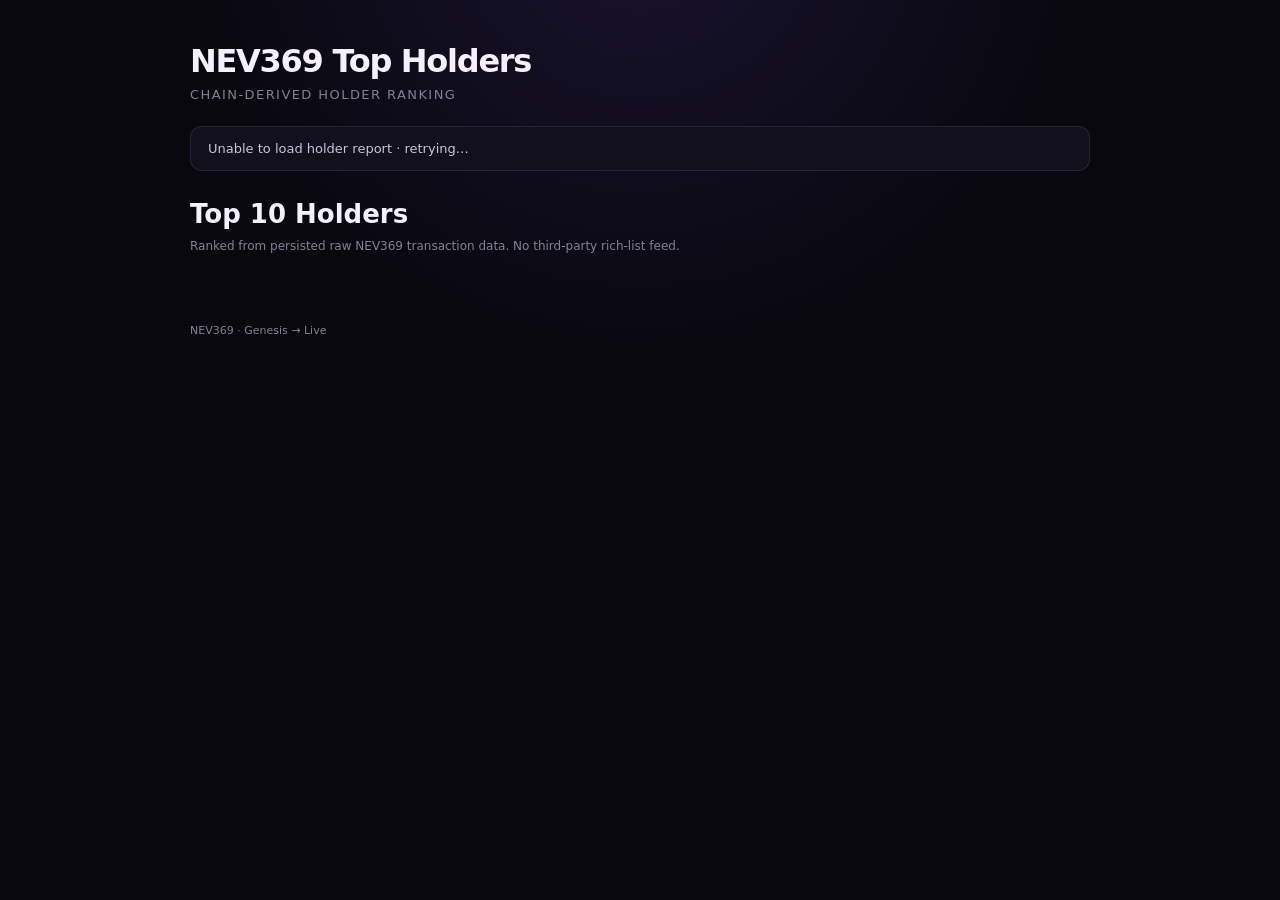
==== holders/index.html @ a1df6867 "Add standalone live Top Holders website" ====
<!DOCTYPE html>
<html lang="en">
<head>
<meta charset="UTF-8">
<meta name="viewport" content="width=device-width, initial-scale=1.0">
<title>NEV369 Top Holders</title>
<style>
:root{--bg:#09080f;--panel:#12101d;--panel2:#171423;--border:rgba(154,122,255,.16);--purple:#9b7cff;--text:#f4f1fb;--muted:#858094;--soft:#c9c4d7}
*{box-sizing:border-box}html{background:var(--bg)}body{margin:0;min-height:100vh;background:radial-gradient(circle at 50% -10%,rgba(112,78,210,.16),transparent 38%),var(--bg);color:var(--text);font-family:Inter,ui-sans-serif,system-ui,-apple-system,"Segoe UI",sans-serif}.wrap{width:min(900px,calc(100% - 28px));margin:0 auto;padding:42px 0 70px}.brand{font-size:32px;font-weight:750;letter-spacing:-.04em}.sub{margin-top:7px;color:var(--muted);font-size:13px;letter-spacing:.11em;text-transform:uppercase}.status{margin-top:24px;padding:14px 17px;border:1px solid var(--border);border-radius:12px;background:var(--panel);color:var(--soft);font-size:13px}.heading{display:flex;justify-content:space-between;align-items:end;gap:16px;margin:28px 0 8px}.heading h1{margin:0;font-size:26px}.updated{color:var(--muted);font-size:12px}.intro,.note{color:var(--muted);font-size:12px;line-height:1.6}.summary{display:grid;grid-template-columns:repeat(2,1fr);gap:10px;margin:20px 0}.card,.row{border:1px solid var(--border);border-radius:14px;background:rgba(18,16,29,.82)}.card{padding:16px}.label{color:var(--muted);font-size:10px;font-weight:750;letter-spacing:.11em;text-transform:uppercase}.value{margin-top:7px;font-size:22px;font-weight:720}.list{display:grid;gap:9px}.row{display:grid;grid-template-columns:52px 1fr auto;gap:14px;align-items:center;padding:16px}.rank{color:var(--purple);font-size:18px;font-weight:800}.address a{color:var(--text);text-decoration:none;font-family:ui-monospace,SFMono-Regular,Menlo,monospace;font-size:13px;overflow-wrap:anywhere}.address a:hover{text-decoration:underline}.meta{margin-top:4px;color:var(--muted);font-size:11px}.balance{text-align:right}.amount{font-weight:750;font-size:16px}.share{margin-top:3px;color:var(--muted);font-size:11px}.footer{margin-top:28px;color:var(--muted);font-size:11px}@media(max-width:600px){.summary{grid-template-columns:1fr}.row{grid-template-columns:38px 1fr}.balance{grid-column:2;text-align:left}.heading{align-items:start;flex-direction:column}}
</style>
</head>
<body>
<main class="wrap">
<div class="brand">NEV369 Top Holders</div>
<div class="sub">Chain-derived holder ranking</div>
<div id="status" class="status">Loading live holder report…</div>
<div class="heading"><h1>Top 10 Holders</h1><div id="updated" class="updated"></div></div>
<div class="intro">Ranked from persisted raw NEV369 transaction data. No third-party rich-list feed.</div>
<div id="summary" class="summary"></div>
<div id="list" class="list"></div>
<div id="note" class="note"></div>
<div class="footer">NEV369 · Genesis → Live</div>
</main>
<script>
"use strict";
const REPORT="https://raw.githubusercontent.com/mattcodeai91/nevwhisper/holder-scan-data/top-holders.json";
const status=document.getElementById("status"),updated=document.getElementById("updated"),summary=document.getElementById("summary"),list=document.getElementById("list"),note=document.getElementById("note");
function esc(v){return String(v??"").replaceAll("&","&amp;").replaceAll("<","&lt;").replaceAll(">","&gt;").replaceAll('"',"&quot;").replaceAll("'","&#039;")}
function short(v){v=String(v||"");return v.length>30?v.slice(0,16)+"..."+v.slice(-12):v}
function pct(b,s){const n=Number(b),d=Number(s);return Number.isFinite(n)&&Number.isFinite(d)&&d>0?((n/d)*100).toFixed(2)+"% of max supply":"—"}
function load(){fetch(REPORT+"?t="+Date.now(),{cache:"no-store"}).then(r=>{if(!r.ok)throw Error("HTTP "+r.status);return r.json()}).then(r=>{const d=r.diagnostics||{};updated.textContent="Updated "+new Date(r.generatedAt).toLocaleString();summary.innerHTML='<div class="card"><div class="label">Chain scanned</div><div class="value">#'+Number(r.chainHeight).toLocaleString()+'</div></div><div class="card"><div class="label">Circulating Supply</div><div class="value">'+esc(d.totalPositiveBalanceNEV||"—")+' NEV</div></div>';list.innerHTML=(r.top10||[]).map(h=>'<article class="row"><div class="rank">#'+esc(h.rank)+'</div><div class="address"><a target="_blank" rel="noopener noreferrer" href="https://q-lock-ecosystem.com/explorer/#/address/'+encodeURIComponent(h.address)+'">'+esc(short(h.address))+' ↗</a><div class="meta">Ranked by current balance</div></div><div class="balance"><div class="amount">'+esc(h.balanceNEV)+' NEV</div><div class="share">'+esc(pct(h.balanceNEV,d.maxSupplyNEV))+'</div></div></article>').join("");note.textContent="Complete scan: "+Number(r.scannedRange.start).toLocaleString()+" → "+Number(r.scannedRange.end).toLocaleString()+" across "+Number(r.chunksMerged).toLocaleString()+" persisted chunks. "+Number(d.transactions).toLocaleString()+" transactions accounted for.";status.textContent="LIVE · Holder report loaded"}).catch(e=>{console.error(e);status.textContent="Unable to load holder report · retrying…"} )}
load();setInterval(load,30000);
</script>
</body>
</html>
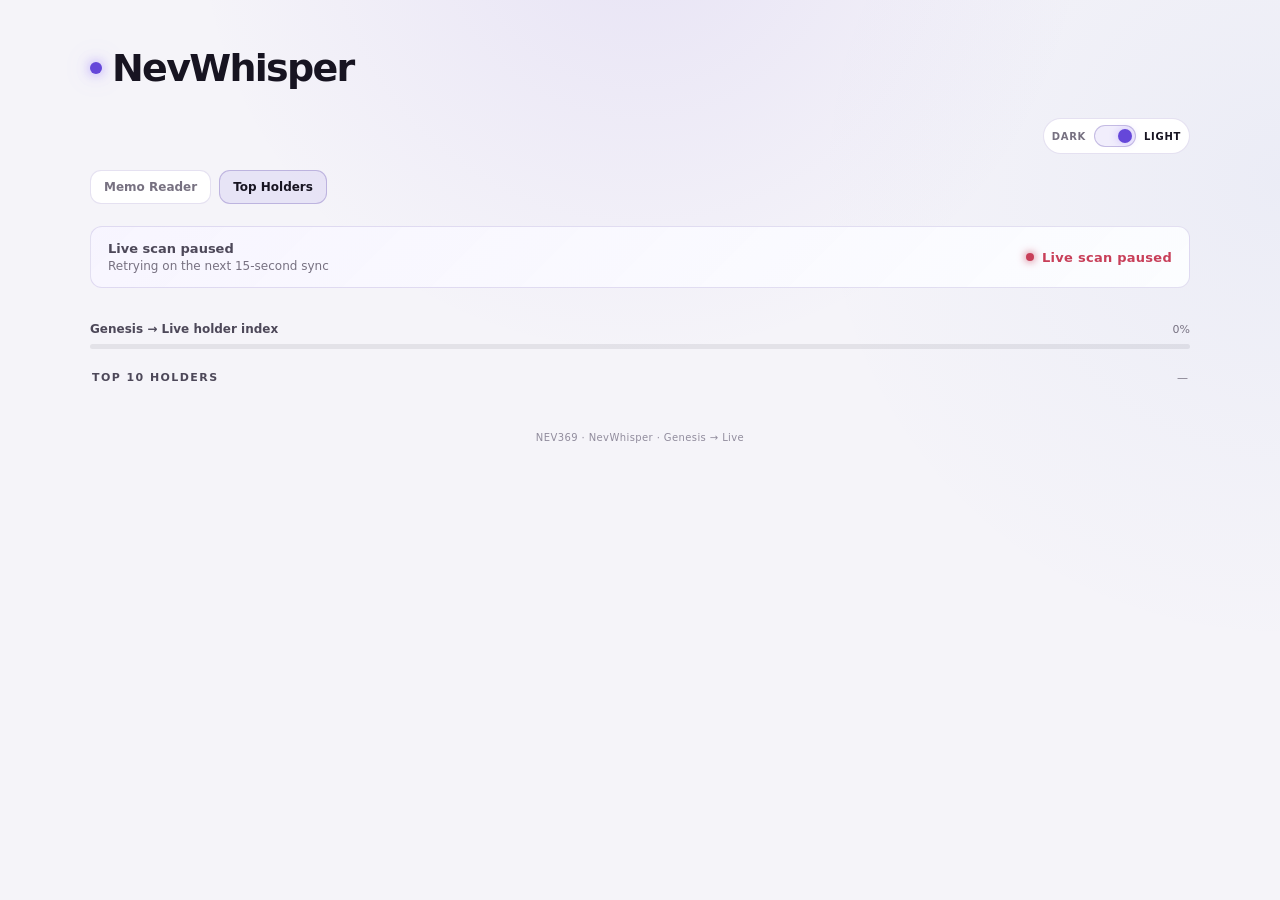
==== commit 7d9fc515: "Redirect legacy holder route to unified app" ====
--- a/holders/index.html
+++ b/holders/index.html
@@ -1,35 +1,15 @@
 <!DOCTYPE html>
 <html lang="en">
 <head>
-<meta charset="UTF-8">
-<meta name="viewport" content="width=device-width, initial-scale=1.0">
-<title>NEV369 Top Holders</title>
-<style>
-:root{--bg:#09080f;--panel:#12101d;--panel2:#171423;--border:rgba(154,122,255,.16);--purple:#9b7cff;--text:#f4f1fb;--muted:#858094;--soft:#c9c4d7}
-*{box-sizing:border-box}html{background:var(--bg)}body{margin:0;min-height:100vh;background:radial-gradient(circle at 50% -10%,rgba(112,78,210,.16),transparent 38%),var(--bg);color:var(--text);font-family:Inter,ui-sans-serif,system-ui,-apple-system,"Segoe UI",sans-serif}.wrap{width:min(900px,calc(100% - 28px));margin:0 auto;padding:42px 0 70px}.brand{font-size:32px;font-weight:750;letter-spacing:-.04em}.sub{margin-top:7px;color:var(--muted);font-size:13px;letter-spacing:.11em;text-transform:uppercase}.status{margin-top:24px;padding:14px 17px;border:1px solid var(--border);border-radius:12px;background:var(--panel);color:var(--soft);font-size:13px}.heading{display:flex;justify-content:space-between;align-items:end;gap:16px;margin:28px 0 8px}.heading h1{margin:0;font-size:26px}.updated{color:var(--muted);font-size:12px}.intro,.note{color:var(--muted);font-size:12px;line-height:1.6}.summary{display:grid;grid-template-columns:repeat(2,1fr);gap:10px;margin:20px 0}.card,.row{border:1px solid var(--border);border-radius:14px;background:rgba(18,16,29,.82)}.card{padding:16px}.label{color:var(--muted);font-size:10px;font-weight:750;letter-spacing:.11em;text-transform:uppercase}.value{margin-top:7px;font-size:22px;font-weight:720}.list{display:grid;gap:9px}.row{display:grid;grid-template-columns:52px 1fr auto;gap:14px;align-items:center;padding:16px}.rank{color:var(--purple);font-size:18px;font-weight:800}.address a{color:var(--text);text-decoration:none;font-family:ui-monospace,SFMono-Regular,Menlo,monospace;font-size:13px;overflow-wrap:anywhere}.address a:hover{text-decoration:underline}.meta{margin-top:4px;color:var(--muted);font-size:11px}.balance{text-align:right}.amount{font-weight:750;font-size:16px}.share{margin-top:3px;color:var(--muted);font-size:11px}.footer{margin-top:28px;color:var(--muted);font-size:11px}@media(max-width:600px){.summary{grid-template-columns:1fr}.row{grid-template-columns:38px 1fr}.balance{grid-column:2;text-align:left}.heading{align-items:start;flex-direction:column}}
-</style>
+  <meta charset="UTF-8">
+  <meta name="viewport" content="width=device-width, initial-scale=1.0">
+  <meta http-equiv="refresh" content="0; url=../?tab=holders">
+  <title>NevWhisper — Top Holders</title>
+  <script>
+    window.location.replace("../?tab=holders");
+  </script>
 </head>
 <body>
-<main class="wrap">
-<div class="brand">NEV369 Top Holders</div>
-<div class="sub">Chain-derived holder ranking</div>
-<div id="status" class="status">Loading live holder report…</div>
-<div class="heading"><h1>Top 10 Holders</h1><div id="updated" class="updated"></div></div>
-<div class="intro">Ranked from persisted raw NEV369 transaction data. No third-party rich-list feed.</div>
-<div id="summary" class="summary"></div>
-<div id="list" class="list"></div>
-<div id="note" class="note"></div>
-<div class="footer">NEV369 · Genesis → Live</div>
-</main>
-<script>
-"use strict";
-const REPORT="https://raw.githubusercontent.com/mattcodeai91/nevwhisper/holder-scan-data/top-holders.json";
-const status=document.getElementById("status"),updated=document.getElementById("updated"),summary=document.getElementById("summary"),list=document.getElementById("list"),note=document.getElementById("note");
-function esc(v){return String(v??"").replaceAll("&","&amp;").replaceAll("<","&lt;").replaceAll(">","&gt;").replaceAll('"',"&quot;").replaceAll("'","&#039;")}
-function short(v){v=String(v||"");return v.length>30?v.slice(0,16)+"..."+v.slice(-12):v}
-function pct(b,s){const n=Number(b),d=Number(s);return Number.isFinite(n)&&Number.isFinite(d)&&d>0?((n/d)*100).toFixed(2)+"% of max supply":"—"}
-function load(){fetch(REPORT+"?t="+Date.now(),{cache:"no-store"}).then(r=>{if(!r.ok)throw Error("HTTP "+r.status);return r.json()}).then(r=>{const d=r.diagnostics||{};updated.textContent="Updated "+new Date(r.generatedAt).toLocaleString();summary.innerHTML='<div class="card"><div class="label">Chain scanned</div><div class="value">#'+Number(r.chainHeight).toLocaleString()+'</div></div><div class="card"><div class="label">Circulating Supply</div><div class="value">'+esc(d.totalPositiveBalanceNEV||"—")+' NEV</div></div>';list.innerHTML=(r.top10||[]).map(h=>'<article class="row"><div class="rank">#'+esc(h.rank)+'</div><div class="address"><a target="_blank" rel="noopener noreferrer" href="https://q-lock-ecosystem.com/explorer/#/address/'+encodeURIComponent(h.address)+'">'+esc(short(h.address))+' ↗</a><div class="meta">Ranked by current balance</div></div><div class="balance"><div class="amount">'+esc(h.balanceNEV)+' NEV</div><div class="share">'+esc(pct(h.balanceNEV,d.maxSupplyNEV))+'</div></div></article>').join("");note.textContent="Complete scan: "+Number(r.scannedRange.start).toLocaleString()+" → "+Number(r.scannedRange.end).toLocaleString()+" across "+Number(r.chunksMerged).toLocaleString()+" persisted chunks. "+Number(d.transactions).toLocaleString()+" transactions accounted for.";status.textContent="LIVE · Holder report loaded"}).catch(e=>{console.error(e);status.textContent="Unable to load holder report · retrying…"} )}
-load();setInterval(load,30000);
-</script>
+  <p>Top Holders has moved into NevWhisper. <a href="../?tab=holders">Open Top Holders</a>.</p>
 </body>
-</html>+</html>
